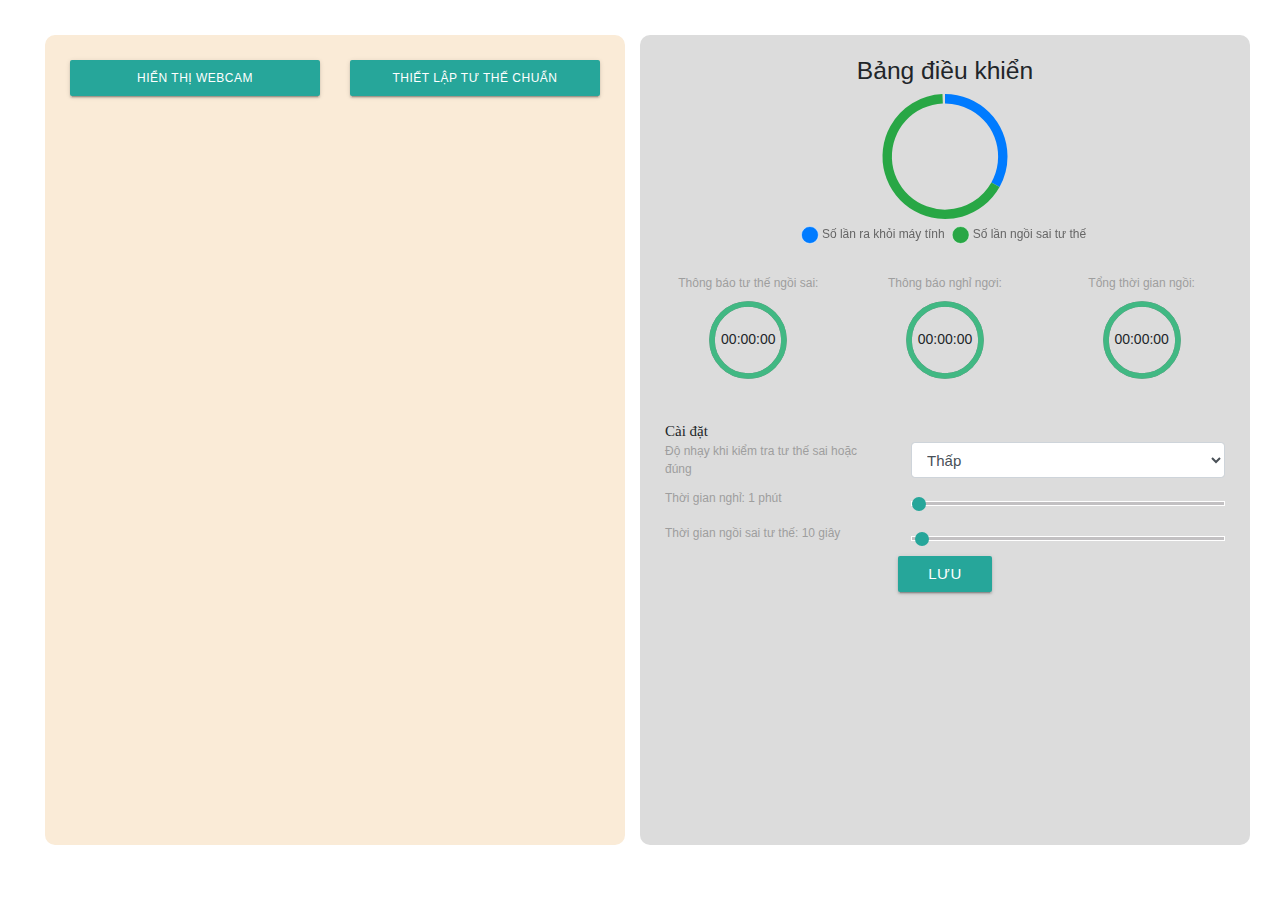
==== index.html @ b1cf8598 "done" ====
<!DOCTYPE html>
<html lang="en">
  <head>
    <title>Title</title>
    <!-- Required meta tags -->
    <meta charset="utf-8" />
    <meta
      name="viewport"
      content="width=device-width, initial-scale=1, shrink-to-fit=no"
    />

    <!-- Bootstrap CSS -->
    <link rel="stylesheet" href="./css/bootstrap.min.css" />
    <script src="./dist/face-api.js"></script>
    <script src="./js/commons.js"></script>
    <script src="./js/faceDetectionControls.js"></script>
    <link rel="stylesheet" href="./css/styles.css" />
    <link rel="stylesheet" href="./css/materialize.css" />

    <link rel="stylesheet" href="./css/displaytime.css" />

    <script type="text/javascript" src="./js/jquery-2.1.1.min.js"></script>
    <script src="./js/materialize.min.js"></script>
    <script src="./js/chart.min.js"></script>
    <style>
      /* width */
      ::-webkit-scrollbar {
        width: 5px;
      }

      /* Track */
      ::-webkit-scrollbar-track {
        background: #f1f1f1;
        border-radius: 10px;
      }

      /* Handle */
      ::-webkit-scrollbar-thumb {
        background: #888;
        border-radius: 10px;
      }

      /* Handle on hover */
      ::-webkit-scrollbar-thumb:hover {
        background: #555;
      }
    </style>
  </head>
  <body>
    <div class="progress" id="loader">
      <div class="indeterminate"></div>
    </div>
    <div class="container-fluid">
      <div class="row" style="padding: 15px">
        <div class="col-sm-6">
          <div
            style="
              background-color: antiquewhite;
              height: 90vh;
              padding: 10px;
              border-radius: 10px;
            "
          >
            <div class="row" style="margin-top: 15px">
              <div class="col-sm-6">
                <button
                  style="width: 100%; font-size: 12px"
                  type="button"
                  id="btnShowWebcam"
                  onclick="showWebcam()"
                  class="btn btn-primary"
                >
                  Hiển thị webcam
                </button>
              </div>
              <div class="col-sm-6">
                <button
                  style="width: 100%; font-size: 12px"
                  type="button"
                  onclick="setFirstPosition()"
                  class="btn btn-primary"
                >
                  Thiết lập tư thế chuẩn
                </button>
              </div>
            </div>

            <div class="row">
              <div class="col-sm-12">
                <video
                  onloadedmetadata="onPlay(this)"
                  width="0px"
                  id="inputVideo"
                  autoplay
                  muted
                  playsinline
                ></video>
                <canvas id="overlay" />
              </div>
            </div>
          </div>
        </div>
        <div
          class="col-sm-6"
          style="
            height: 90vh;
            background-color: gainsboro;
            overflow-y: scroll;
            padding: 10px;
            border-radius: 10px;
          "
        >
          <!---Của mày ở đây nè Việt Anh-->
          <div class="col-sm-12 text-center">
            <h5>Bảng điều khiển</h5>
          </div>
          <div class="row">
            <canvas id="chDonut2" height="80px"></canvas>
          </div>
          <!--Kết thúc ở đây-->

          <div class="row">
            <div class="col-sm-4 text-center">
              <label for="timeWrongPositionId"
                >Thông báo tư thế ngồi sai:</label
              >
              <div id="timeWrongPositionId" align="center"></div>
            </div>
            <div class="col-sm-4 text-center">
              <label for="breakTimeId">Thông báo nghỉ ngơi:</label>
              <div id="breakTimeId" align="center"></div>
            </div>
            <div class="col-sm-4 text-center">
              <label for="timeSpentSittingId">Tổng thời gian ngồi:</label>
              <div id="timeSpentSittingId" align="center"></div>
            </div>
          </div>

          <div class="row"></div>

          <!-- Start thời gian nghỉ ngơi  -->
          <div class="row">
            <div
              style="text-align: left; font-family: tahoma"
              class="col-sm-12"
            >
              <div><strong>Cài đặt</strong></div>
            </div>

            <div class="col-sm-5">
              <label for="mucDo" class="form-label"
                >Độ nhạy khi kiểm tra tư thế sai hoặc đúng</label
              >
            </div>
            <div class="col-sm-7">
              <select id="levelNotification" class="form-control" name="mucDo">
                <option value="4">Thấp</option>
                <option value="3">Trung bình</option>
                <option value="2">Quan trọng</option>
                <option value="1">Nghiêm trọng</option>
              </select>
            </div>
            <div class="col-sm-5">
              <label for="timeRelax"
                >Thời gian nghỉ: <span id="valueTimeRelax"></span>
              </label>
            </div>
            <div class="col-sm-7">
              <input
                type="range"
                name="timeRelax"
                id="timeRelax"
                min="1"
                max="1000"
                value="1"
                onchange="onChangeTimeRelax(this.value)"
              />
            </div>
            <div class="col-sm-5">
              <label for="wrongTime"
                >Thời gian ngồi sai tư thế: <span id="valueWrongTime"></span>
              </label>
            </div>
            <div class="col-sm-7">
              <input
                type="range"
                name="wrongTime"
                id="wrongTime"
                min="1"
                max="1000"
                value="1"
                onchange="onChangeWrongTime(this.value)"
              />
            </div>
            <!-- <div class="col-sm-4">
              <label for="bonusSecond">Khi cười cộng thêm giây: <span id="valueBonusSecond"></span></label>
            </div>
            <div class="col-sm-8">
              <input type="range" name="bonusSecond" id="bonusSecond" min="1" max="1000" value="1"
                onchange="onChangeBonusSecond(this.value)">
            </div> -->
            <div class="col-12 text-center">
              <button
                type="button"
                onclick="saveSetting()"
                class="btn btn-primary"
              >
                Lưu
              </button>
            </div>
          </div>
          <!-- End thời gian nghỉ ngơi  -->
        </div>
      </div>
    </div>
    <!-- Optional JavaScript -->
    <!-- jQuery first, then Popper.js, then Bootstrap JS -->
    <!-- <script src="https://code.jquery.com/jquery-3.3.1.slim.min.js" integrity="sha384-q8i/X+965DzO0rT7abK41JStQIAqVgRVzpbzo5smXKp4YfRvH+8abtTE1Pi6jizo" crossorigin="anonymous"></script> -->
    <script src="./js/popper.min.js"></script>
    <script src="./js/bootstrap.min.js"></script>
    <script src="./js/timer.js"></script>
    <script>
      
      function setChart(data) {
        var colors = [
        "#007bff",
        "#28a745",
        "#333333",
        "#c3e6cb",
        "#dc3545",
        "#6c757d",
      ];
      var donutOptions = {
        cutoutPercentage: 85,
        legend: {
          position: "bottom",
          padding: 5,
          labels: { pointStyle: "circle", usePointStyle: true },
        },
      };
      // donut 2
      var chDonutData2 = {
        labels: ["Số lần ra khỏi máy tính", "Số lần ngồi sai tư thế"],
        datasets: [
          {
            backgroundColor: colors.slice(0, 3),
            borderWidth: 0,
            data: data,
          },
        ],
      };
      var chDonut2 = document.getElementById("chDonut2");
      if (chDonut2) {
        new Chart(chDonut2, {
          type: "pie",
          data: chDonutData2,
          options: donutOptions,
        });
      }
      }
    </script>
    <script>
      let milisec = miliseconds(0, 2, 0);
      let valueTimeAllowForWrongPosition = localStorage.getItem('valueTimeAllowForWrongPosition') ? localStorage.getItem('valueTimeAllowForWrongPosition') : 100;
      let valueTimeBreakTime = localStorage.getItem('valueTimeBreakTime') ? localStorage.getItem('valueTimeBreakTime') : 200;

      let countTimeToBreakTime = valueTimeBreakTime;
      let countTimeWrongPosition = valueTimeAllowForWrongPosition;
      let countTimeSitdown = localStorage.getItem('countTimeSitdown') ? localStorage.getItem('countTimeSitdown') : 0;
      let levelCheckWrongPosition = 1;

      let positionMove = 0; //lấy vị trí khi gương mặt di chuyển
      let positionFirst = localStorage.getItem('positionFirst') ? localStorage.getItem('positionFirst') : 0; //tư thế ngồi đúng
      let forwardTimes = [];
      let withBoxes = true;
      let isShowWebcam = false;

      let numberCountBreakTime = localStorage.getItem('numberCountBreakTime') ? localStorage.getItem('numberCountBreakTime') : 1;
      let numberCountWrongPosition = localStorage.getItem('numberCountWrongPosition') ? localStorage.getItem('numberCountWrongPosition') : 2;

      let isGoOut = false;
      let isWrongPosition = false
      setData()

      function setData() {
        timeRelax.value = valueTimeBreakTime 
      timeRelax.value = timeRelax.value / 60 / 10
      wrongTime.value = valueTimeAllowForWrongPosition
      wrongTime.value = wrongTime.value / 10
      document.getElementById("valueTimeRelax").innerHTML = timeRelax.value + " phút";
      document.getElementById("valueWrongTime").innerHTML = wrongTime.value + " giây";
      setChart([numberCountBreakTime,numberCountWrongPosition])
      }
      

      function saveSetting() {
        console.log(wrongTime.value);
        console.log(timeRelax.value);
        console.log(levelNotification.value);
        valueTimeAllowForWrongPosition = wrongTime.value * 10;
        valueTimeBreakTime = timeRelax.value * 60 * 10;
        countTimeToBreakTime = valueTimeBreakTime;
        countTimeWrongPosition = valueTimeAllowForWrongPosition;
        localStorage.setItem('valueTimeAllowForWrongPosition',valueTimeAllowForWrongPosition);
        localStorage.setItem('valueTimeBreakTime',valueTimeBreakTime);
      }
      // Start Edit --Thương
      function onChangeTimeRelax(value) {
        document.getElementById("valueTimeRelax").innerHTML = value + " phút";
      }
      function onChangeWrongTime(value) {
        document.getElementById("valueWrongTime").innerHTML = value + " giây";
      }
      function onChangeBonusSecond(value) {
        document.getElementById("valueBonusSecond").innerHTML = value + " phút";
      }
      function formSubmit() {
        let timeRelax = document.getElementById("timeRelax").value;
        let wrongTime = document.getElementById("wrongTime").value;
        let bonusSecond = document.getElementById("bonusSecond").value;
        let mucDo = document.getElementById("mucDo").value;
      }
      // End Edit --Thương

      function showWebcam() {
        isShowWebcam = !isShowWebcam;
        if (isShowWebcam) {
          document.getElementById("btnShowWebcam").innerHTML = "Ẩn Webcam";
          document.getElementById("inputVideo").style.width = "610px";
          document.getElementById("inputVideo").style.height = "480px";
        } else {
          document.getElementById("btnShowWebcam").innerHTML =
            "Hiển thị Webcam";
          document.getElementById("inputVideo").style.width = "0px";
          document.getElementById("inputVideo").style.height = "0px";
        }
      }

      function getPositionFirst() {
        return positionFirst + levelCheckWrongPosition * 10;
      }

      function setFirstPosition() {
        positionFirst = positionMove;
        localStorage.setItem('positionFirst', positionFirst)
        alert("Thiết lập thành công");
      }

      function onChangeHideBoundingBoxes(e) {
        withBoxes = !$(e.target).prop("checked");
      }

      function updateTimeStats(timeInMs) {
        forwardTimes = [timeInMs].concat(forwardTimes).slice(0, 30);
        const avgTimeInMs =
          forwardTimes.reduce((total, t) => total + t) / forwardTimes.length;
        $("#time").val(`${Math.round(avgTimeInMs)} ms`);
        $("#fps").val(`${faceapi.utils.round(1000 / avgTimeInMs)}`);
      }

      async function onPlay() {
        const videoEl = $("#inputVideo").get(0);

        if (videoEl.paused || videoEl.ended || !isFaceDetectionModelLoaded())
          return setTimeout(() => onPlay());

        const options = getFaceDetectorOptions();

        const ts = Date.now();

        const result = await faceapi
          .detectSingleFace(videoEl, options)
          .withFaceLandmarks();

        updateTimeStats(Date.now() - ts);
        //cao giảm, dưới tăng max 370
        //trái giảm, phải tăng max 450 -20
        if (result) {
          const canvas = $("#overlay").get(0);
          const dims = faceapi.matchDimensions(canvas, videoEl, true);
          const resizedResult = faceapi.resizeResults(result, dims);
          //console.log(result.detection.box.x +':', result.detection.box.y)
          let x = result.detection.box.x;
          let y = result.detection.box.y;
          positionMove = y;

          countTimeToBreakTime--;
          countTimeSitdown++;
          localStorage.setItem('countTimeSitdown',countTimeSitdown)
          renderClockBreakTime();
          if (countTimeToBreakTime <= 2) {
            notifyMe("Nghỉ ngơi tí thôi");
            new Audio('/mp3/breaktime.mp3').play();
            countTimeToBreakTime = valueTimeBreakTime;
          }
          if (positionFirst !== 0) {
            let position = positionFirst;
            position = position + levelCheckWrongPosition * 10;
            if (y > position) {
              if(isWrongPosition == false) {
                numberCountWrongPosition++
                localStorage.setItem('numberCountWrongPosition',numberCountWrongPosition)
              }
              isWrongPosition = true
              if (countTimeWrongPosition <= 2) {
                notifyMe("Ngồi thẳng dậy nào, nhanh nhanh...");
                new Audio('/mp3/wrongposition.mp3').play();
                countTimeWrongPosition = valueTimeAllowForWrongPosition;
              }
              countTimeWrongPosition--;
              renderClockTimeWrongPosition();
            }
            if (y < positionFirst) {
              isWrongPosition = false
              countTimeWrongPosition = valueTimeAllowForWrongPosition;
            }
          }

          renderClockSpentSitting();
          if (withBoxes) {
            faceapi.draw.drawDetections(canvas, resizedResult);
          }
          faceapi.draw.drawFaceLandmarks(canvas, resizedResult);
          isGoOut = false
        } else {
          if(isGoOut == false) {
            numberCountBreakTime++
            localStorage.setItem('numberCountBreakTime',numberCountBreakTime)
          }
          isGoOut = true
          onTimesUp();
        }

        setTimeout(() => onPlay());
      }

      async function run() {
        // load face detection and face landmark models
        await changeFaceDetector(TINY_FACE_DETECTOR);
        await faceapi.loadFaceLandmarkModel("/");
        changeInputSize(224);

        // try to access users webcam and stream the images
        // to the video element
        const stream = await navigator.mediaDevices.getUserMedia({ video: {} });
        const videoEl = $("#inputVideo").get(0);
        videoEl.srcObject = stream;
      }

      function updateResults() {}

      $(document).ready(function () {
        //renderNavBar('#navbar', 'webcam_face_landmark_detection')
        initFaceDetectionControls();
        run();
      });
      function notifyMe(message) {
        // Let's check if the browser supports notifications
        if (!("Notification" in window)) {
          alert("This browser does not support desktop notification");
        }

        // Let's check whether notification permissions have already been granted
        else if (Notification.permission === "granted") {
          // If it's okay let's create a notification
          var notification = new Notification(message);
        }

        // Otherwise, we need to ask the user for permission
        else if (Notification.permission !== "denied") {
          Notification.requestPermission().then(function (permission) {
            // If the user accepts, let's create a notification
            if (permission === "granted") {
              var notification = new Notification(message);
            }
          });
        }

        // At last, if the user has denied notifications, and you
        // want to be respectful there is no need to bother them any more.
      }

      function renderClockSpentSitting() {
        document.getElementById("timeSpendSittingLabel").innerHTML = formatTime(
          countTimeSitdown
        );
        setCircleDasharray(countTimeSitdown, 0, "baseTimerSpendSittingId");
        setRemainingPathColor(countTimeSitdown, "baseTimerSpendSittingId");
      }

      function renderClockBreakTime() {
        document.getElementById("breakTimeLabel").innerHTML = formatTime(
          countTimeToBreakTime
        );
        setCircleDasharray(
          countTimeToBreakTime,
          valueTimeBreakTime,
          "baseTimerSpendSittingId"
        );
        setRemainingPathColor(countTimeToBreakTime, "baseTimerSpendSittingId");

        if (countTimeToBreakTime <= 0) {
          onTimesUp();
        }
      }

      function renderClockTimeWrongPosition() {
        document.getElementById(
          "timeWrongPositionLabel"
        ).innerHTML = formatTime(countTimeWrongPosition);
        setCircleDasharray(
          countTimeWrongPosition,
          valueTimeAllowForWrongPosition,
          "baseTimerWrongPositionId"
        );
        setRemainingPathColor(
          countTimeWrongPosition,
          "baseTimerWrongPositionId"
        );

        if (countTimeWrongPosition <= 0) {
          onTimesUp();
        }
      }

      function miliseconds(hrs, min, sec) {
        return hrs * 60 * 60 + min * 60 + sec;
      }
      function onTimesUp() {
        countTimeToBreakTime = valueTimeBreakTime;
        countTimeWrongPosition = valueTimeAllowForWrongPosition;
      }
    </script>
  </body>
</html>
---- css/styles.css ----
.page-container {
  left: 0;
  right: 0;
  margin: auto;
  margin-top: 20px;
  padding-left: 280px;
  display: inline-flex !important;
}

@media only screen and (max-width : 992px) {
  .page-container {
    padding-left: 0;
    display: flex !important;
  }
}

#navbar {
  position: absolute;
  top: 20px;
  left: 20px;
}

.center-content {
  display: flex;
  flex-direction: column;
  justify-content: center;
  align-items: center;
  flex-wrap: wrap;
}

.side-by-side {
  display: flex;
  justify-content: center;
  align-items: center;
}
.side-by-side >* {
  margin: 0 5px;
}

.bold {
  font-weight: bold;
}

.margin-sm {
  margin: 5px;
}

.margin {
  margin: 20px;
}

.button-sm {
  padding: 0 10px !important;
}

.pad-sides-sm {
  padding: 0 8px !important;
}

#github-link {
  display: flex !important;
  justify-content: center;
  align-items: center;
  border-bottom: 1px solid;
  margin-bottom: 10px;
}

#overlay, .overlay {
  position: absolute;
  top: 0;
  left: 0;
}

#facesContainer canvas {
  margin: 10px;
}

input[type="file"]::-webkit-file-upload-button {
    background: #26a69a;
    border: 1px solid gray;
    cursor: pointer;
    color: #fff;
    border-radius: .2em;
}
---- css/displaytime.css ----
body {
    font-family: sans-serif;
    display: grid;
    height: 100vh;
    place-items: center;
  }
  
  .base-timer {
    position: relative;
    width: 80px;
    height: 80px;
  }
  
  .base-timer__svg {
    transform: scaleX(-1);
  }
  
  .base-timer__circle {
    fill: none;
    stroke: none;
  }
  
  .base-timer__path-elapsed {
    stroke-width: 7px;
    stroke: grey;
  }
  
  .base-timer__path-remaining {
    stroke-width: 7px;
    stroke-linecap: round;
    transform: rotate(90deg);
    transform-origin: center;
    transition: 1s linear all;
    fill-rule: nonzero;
    stroke: currentColor;
  }
  
  .base-timer__path-remaining.green {
    color: rgb(65, 184, 131);
  }
  
  .base-timer__path-remaining.orange {
    color: orange;
  }
  
  .base-timer__path-remaining.red {
    color: red;
  }
  
  .base-timer__label {
    position: absolute;
    width: 80px;
    height: 80px;
    top: 0;
    display: flex;
    align-items: center;
    justify-content: center;
    font-size: 14px;
  }
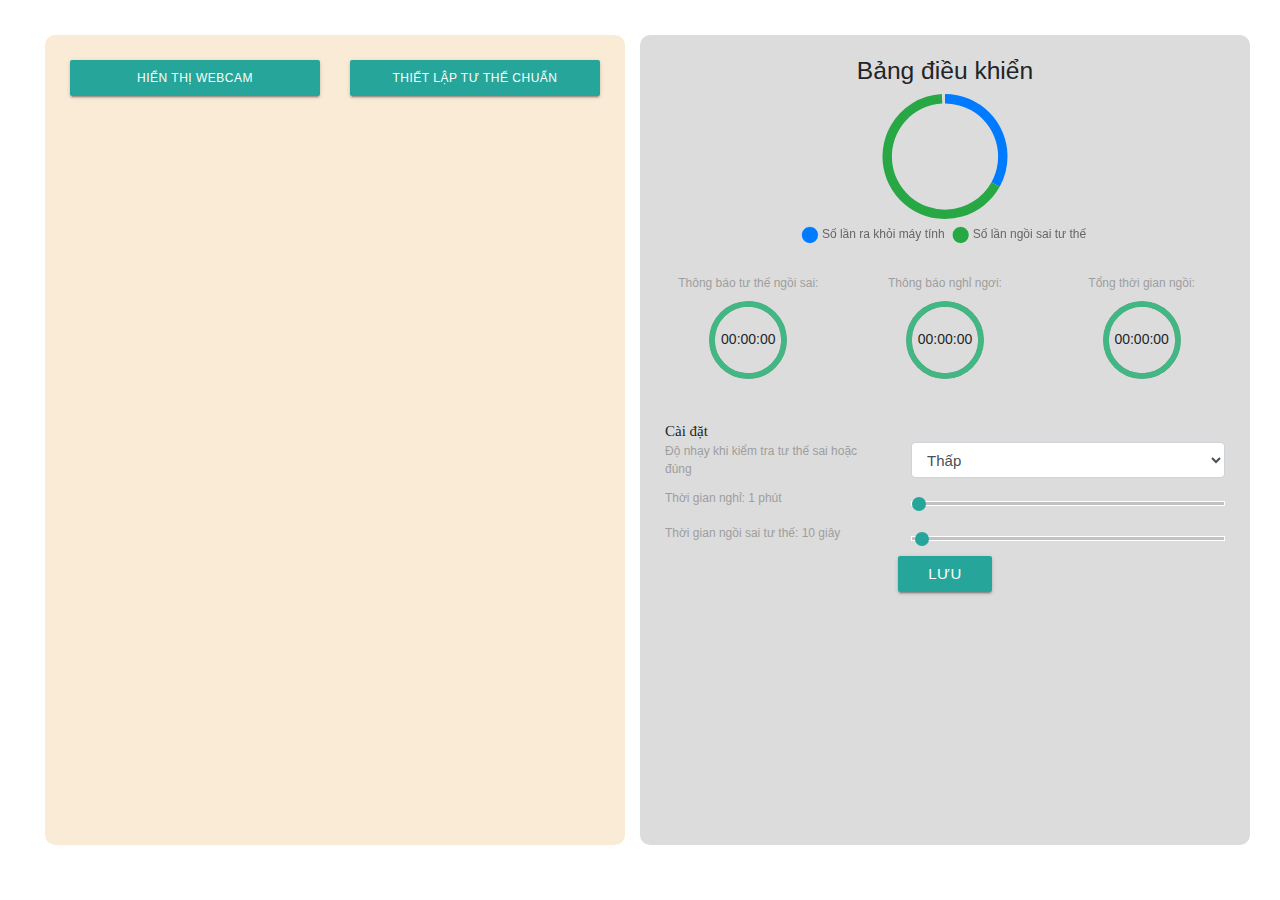
==== commit f9670df4: "update" ====
--- a/index.html
+++ b/index.html
@@ -1,7 +1,7 @@
 <!DOCTYPE html>
 <html lang="en">
   <head>
-    <title>Title</title>
+    <title>Assistant's Programmer</title>
     <!-- Required meta tags -->
     <meta charset="utf-8" />
     <meta
@@ -303,6 +303,7 @@
         countTimeWrongPosition = valueTimeAllowForWrongPosition;
         localStorage.setItem('valueTimeAllowForWrongPosition',valueTimeAllowForWrongPosition);
         localStorage.setItem('valueTimeBreakTime',valueTimeBreakTime);
+        alert('Lưu thành công')
       }
       // Start Edit --Thương
       function onChangeTimeRelax(value) {
